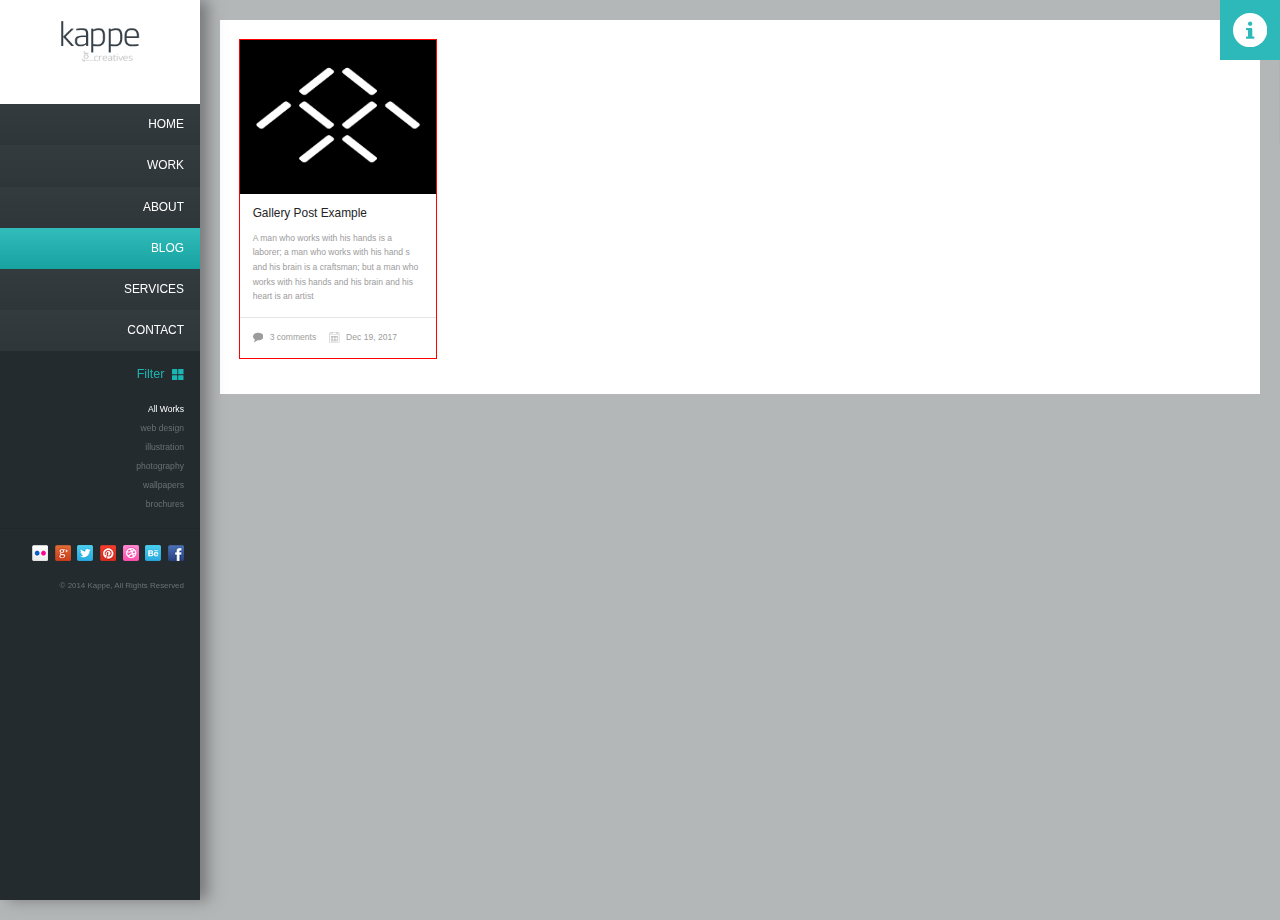
==== blog.html @ 895044f1 "added blog section" ====
<!doctype html>
<html lang="en">
<head>
	<meta charset="utf-8">
	<meta name="viewport" content="width=device-width, initial-scale=1, shrink-to-fit=no">
	<link rel="stylesheet" href="css/style.css">
   <link href="https://fonts.googleapis.com/css?family=Special+Elite" rel="stylesheet">
   <link rel="stylesheet" href="css/normalize.css">
	<link rel="shortcut icon" type="image/x-icon" href="img/masta.jpg">
   <title>kappeProject</title>
   <script src="http://ajax.googleapis.com/ajax/libs/jquery/1.11.2/jquery.min.js"></script>
   <script src="js/script.js"></script>
</head>
<body>

	<div id="info_box">
		<ul>
			<li><svg version="1.1" id="" xmlns="http://www.w3.org/2000/svg" xmlns:xlink="http://www.w3.org/1999/xlink" x="0px" y="0px"
	 		viewBox="0 0 348.077 348.077" style="enable-background:new 0 0 348.077 348.077;"
	 		xml:space="preserve">
			<path d="M340.273,275.083l-53.755-53.761c-10.707-10.664-28.438-10.34-39.518,0.744l-27.082,27.076
				c-1.711-0.943-3.482-1.928-5.344-2.973c-17.102-9.476-40.509-22.464-65.14-47.113c-24.704-24.701-37.704-48.144-47.209-65.257
				c-1.003-1.813-1.964-3.561-2.913-5.221l18.176-18.149l8.936-8.947c11.097-11.1,11.403-28.826,0.721-39.521L73.39,8.194
				C62.708-2.486,44.969-2.162,33.872,8.938l-15.15,15.237l0.414,0.411c-5.08,6.482-9.325,13.958-12.484,22.02
				C3.74,54.28,1.927,61.603,1.098,68.941C-6,127.785,20.89,181.564,93.866,254.541c100.875,100.868,182.167,93.248,185.674,92.876
				c7.638-0.913,14.958-2.738,22.397-5.627c7.992-3.122,15.463-7.361,21.941-12.43l0.331,0.294l15.348-15.029
				C350.631,303.527,350.95,285.795,340.273,275.083z"/>
			</svg> 9939 1234 5679</li>
			<li><svg version="1.1" id="" xmlns="http://www.w3.org/2000/svg" xmlns:xlink="http://www.w3.org/1999/xlink" x="0px" y="0px"
			viewBox="0 0 511.626 511.626" style="enable-background:new 0 0 511.626 511.626;"
			xml:space="preserve">
		<path d="M49.106,178.729c6.472,4.567,25.981,18.131,58.528,40.685c32.548,22.554,57.482,39.92,74.803,52.099
		c1.903,1.335,5.946,4.237,12.131,8.71c6.186,4.476,11.326,8.093,15.416,10.852c4.093,2.758,9.041,5.852,14.849,9.277
		c5.806,3.422,11.279,5.996,16.418,7.7c5.14,1.718,9.898,2.569,14.275,2.569h0.287h0.288c4.377,0,9.137-0.852,14.277-2.569
		c5.137-1.704,10.615-4.281,16.416-7.7c5.804-3.429,10.752-6.52,14.845-9.277c4.093-2.759,9.229-6.376,15.417-10.852
		c6.184-4.477,10.232-7.375,12.135-8.71c17.508-12.179,62.051-43.11,133.615-92.79c13.894-9.703,25.502-21.411,34.827-35.116
		c9.332-13.699,13.993-28.07,13.993-43.105c0-12.564-4.523-23.319-13.565-32.264c-9.041-8.947-19.749-13.418-32.117-13.418H45.679
		c-14.655,0-25.933,4.948-33.832,14.844C3.949,79.562,0,91.934,0,106.779c0,11.991,5.236,24.985,15.703,38.974
		C26.169,159.743,37.307,170.736,49.106,178.729z"/>
		<path d="M483.072,209.275c-62.424,42.251-109.824,75.087-142.177,98.501c-10.849,7.991-19.65,14.229-26.409,18.699
			c-6.759,4.473-15.748,9.041-26.98,13.702c-11.228,4.668-21.692,6.995-31.401,6.995h-0.291h-0.287
			c-9.707,0-20.177-2.327-31.405-6.995c-11.228-4.661-20.223-9.229-26.98-13.702c-6.755-4.47-15.559-10.708-26.407-18.699
			c-25.697-18.842-72.995-51.68-141.896-98.501C17.987,202.047,8.375,193.762,0,184.437v226.685c0,12.57,4.471,23.319,13.418,32.265
			c8.945,8.949,19.701,13.422,32.264,13.422h420.266c12.56,0,23.315-4.473,32.261-13.422c8.949-8.949,13.418-19.694,13.418-32.265
			V184.437C503.441,193.569,493.927,201.854,483.072,209.275z"/>
			</svg> contact@domain.com</li>
			<li><svg version="1.1" id="" xmlns="http://www.w3.org/2000/svg" xmlns:xlink="http://www.w3.org/1999/xlink" x="0px" y="0px"
			viewBox="0 0 512 512" style="enable-background:new 0 0 512 512;" xml:space="preserve">
			<path d="M512,296l-96-96V56h-64v80l-96-96L0,296v16h64v160h160v-96h64v96h160V312h64V296z"/>
			</svg> street address example</li>
		</ul>
	</div>

	<aside class="flex__jcontent_start">
		<div id="logo">
			<img class="logo" src="img/logo.png" alt="logo" usemap="#picture">
			<map name="picture">
				<area shape="circle" coords="100, 40, 40" href="index.html" title="home page" alt="index">
			</map>
		</div>

		<nav id="main_nav">
			<li><a href="index.html" class="upper white">Home</a></li>
			<li><a href="work.html" class="upper white">Work</a></li>
			<li><a href="about.html" class="upper white">About</a></li>
			<li><a href="blog.html" class="upper white active">Blog</a></li>
			<li><a href="services.html" class="upper white">Services</a></li>
			<li><a href="contact.html" class="upper white">Contact</a></li>
		</nav>

		<div id="filter">
			<div id="title_filter" class="main_flex__nowrap flex__jcontent_end flex__align-content_center flex__align-items_center">
				Filter <svg version="1.1" id="" xmlns="http://www.w3.org/2000/svg" xmlns:xlink="http://www.w3.org/1999/xlink" x="0px" y="0px"
				viewBox="0 0 271.673 271.673" style="enable-background:new 0 0 271.673 271.673;" xml:space="preserve">

				<path d="M114.939,0H10.449C4.678,0,0,4.678,0,10.449v104.49c0,5.771,4.678,10.449,10.449,10.449h104.49
				c5.771,0,10.449-4.678,10.449-10.449V10.449C125.388,4.678,120.71,0,114.939,0z"/>
				<path d="M261.224,0h-104.49c-5.771,0-10.449,4.678-10.449,10.449v104.49c0,5.771,4.678,10.449,10.449,10.449h104.49
				c5.771,0,10.449-4.678,10.449-10.449V10.449C271.673,4.678,266.995,0,261.224,0z"/>
				<path d="M114.939,146.286H10.449C4.678,146.286,0,150.964,0,156.735v104.49c0,5.771,4.678,10.449,10.449,10.449h104.49
				c5.771,0,10.449-4.678,10.449-10.449v-104.49C125.388,150.964,120.71,146.286,114.939,146.286z"/>
				<path d="M261.224,146.286h-104.49c-5.771,0-10.449,4.678-10.449,10.449v104.49c0,5.771,4.678,10.449,10.449,10.449h104.49
				c5.771,0,10.449-4.678,10.449-10.449v-104.49C271.673,150.964,266.995,146.286,261.224,146.286z"/>		
				</svg>
			</div>
			<ul>
				<li><a href="#" class="active">All Works</a></li>
				<li><a href="#">web design</a></li>
				<li><a href="#">illustration</a></li>
				<li><a href="#">photography</a></li>
				<li><a href="#">wallpapers</a></li>
				<li><a href="#">brochures</a></li>
			</ul>
		</div>
		<!-- filter -->

		<div id="soc_bar" class="main_flex__nowrap flex__jcontent_end flex__align-items_center">
			<a href="#"><img src="img/1.png" alt="social-logo"></a>
			<a href="#"><img src="img/googleplus.png" alt="social-logo"></a>
			<a href="#"><img src="img/twitter.png" alt="social-logo"></a>
			<a href="#"><img src="img/pinterest.png" alt="social-logo"></a>
			<a href="#"><img src="img/dribbble.png" alt="social-logo"></a>
			<a href="#"><img src="img/behance.png" alt="social-logo"></a>
			<a href="#"><img src="img/facebook.png" alt="social-logo"></a>
		</div>
		<!-- /#soc_bar -->

		<p id="soc_text">
			© 2014 Kappe, All Rights Reserved
		</p>

		<!-- <div>Icons made by <a href="https://www.flaticon.com/authors/kiranshastry" title="Kiranshastry">Kiranshastry</a> from <a href="https://www.flaticon.com/" 			    title="Flaticon">www.flaticon.com</a> is licensed by <a href="http://creativecommons.org/licenses/by/3.0/" 			    title="Creative Commons BY 3.0" target="_blank">CC 3.0 BY</a></div> -->
	</aside>

	<main> 
		<div class="wrap">
			<div id="list_post">
				<div class="column_post">
					<div class="box_post">
						<div class="img_post img_post_h1">
							<img src="img/Faraday_Future_Logo.png" alt="">
						</div>
						<div class="about_post">
							<h2>Gallery Post Example</h2>
							<p>A man who works with his hands is a laborer; a man who works with his hand s and his brain is a craftsman; but a man who works with his hands and his brain and his heart is an artist</p>
						</div>
						<div class="info_post main_flex flex-nowrap flex__align-content_center">
							<div class="com_post main_flex flex-nowrap flex__align-items_center">
								<svg version="1.1" id="" xmlns="http://www.w3.org/2000/svg" xmlns:xlink="http://www.w3.org/1999/xlink" x="0px" y="0px"
									 viewBox="0 0 511.626 511.626" style="enable-background:new 0 0 511.626 511.626;"
									 xml:space="preserve">
									<path d="M477.371,127.44c-22.843-28.074-53.871-50.249-93.076-66.523c-39.204-16.272-82.035-24.41-128.478-24.41
										c-34.643,0-67.762,4.805-99.357,14.417c-31.595,9.611-58.812,22.602-81.653,38.97c-22.845,16.37-41.018,35.832-54.534,58.385
										C6.757,170.833,0,194.484,0,219.228c0,28.549,8.61,55.3,25.837,80.234c17.227,24.931,40.778,45.871,70.664,62.811
										c-2.096,7.611-4.57,14.846-7.426,21.693c-2.855,6.852-5.424,12.474-7.708,16.851c-2.286,4.377-5.376,9.233-9.281,14.562
										c-3.899,5.328-6.849,9.089-8.848,11.275c-1.997,2.19-5.28,5.812-9.851,10.849c-4.565,5.048-7.517,8.329-8.848,9.855
										c-0.193,0.089-0.953,0.952-2.285,2.567c-1.331,1.615-1.999,2.423-1.999,2.423l-1.713,2.566c-0.953,1.431-1.381,2.334-1.287,2.707
										c0.096,0.373-0.094,1.331-0.57,2.851c-0.477,1.526-0.428,2.669,0.142,3.433v0.284c0.765,3.429,2.43,6.187,4.998,8.277
										c2.568,2.092,5.474,2.95,8.708,2.563c12.375-1.522,23.223-3.606,32.548-6.276c49.87-12.758,93.649-35.782,131.334-69.097
										c14.272,1.522,28.072,2.286,41.396,2.286c46.442,0,89.271-8.138,128.479-24.417c39.208-16.272,70.233-38.448,93.072-66.517
										c22.843-28.062,34.263-58.663,34.263-91.781C511.626,186.108,500.207,155.509,477.371,127.44z"/>
								</svg>
								<p>3 comments</p>
							</div>
							<div class="date_post main_flex flex-nowrap flex__align-items_center">
								<svg version="1.1" id="" xmlns="http://www.w3.org/2000/svg" xmlns:xlink="http://www.w3.org/1999/xlink" x="0px" y="0px"
									 viewBox="0 0 60 60" style="enable-background:new 0 0 60 60;" xml:space="preserve">
									<path d="M57,4h-7V1c0-0.553-0.447-1-1-1h-7c-0.553,0-1,0.447-1,1v3H19V1c0-0.553-0.447-1-1-1h-7c-0.553,0-1,0.447-1,1v3H3
										C2.447,4,2,4.447,2,5v11v43c0,0.553,0.447,1,1,1h54c0.553,0,1-0.447,1-1V16V5C58,4.447,57.553,4,57,4z M43,2h5v3v3h-5V5V2z M12,2h5
										v3v3h-5V5V2z M4,6h6v3c0,0.553,0.447,1,1,1h7c0.553,0,1-0.447,1-1V6h22v3c0,0.553,0.447,1,1,1h7c0.553,0,1-0.447,1-1V6h6v9H4V6z
										 M4,58V17h52v41H4z"/>
									<path d="M38,23h-7h-2h-7h-2h-9v9v2v7v2v9h9h2h7h2h7h2h9v-9v-2v-7v-2v-9h-9H38z M31,25h7v7h-7V25z M38,41h-7v-7h7V41z M22,34h7v7h-7
										V34z M22,25h7v7h-7V25z M13,25h7v7h-7V25z M13,34h7v7h-7V34z M20,50h-7v-7h7V50z M29,50h-7v-7h7V50z M38,50h-7v-7h7V50z M47,50h-7
										v-7h7V50z M47,41h-7v-7h7V41z M47,25v7h-7v-7H47z"/>
								</svg>
								<p>Dec 19, 2017</p>
							</div>
						</div>
					</div>
				</div>
				<!-- column_post -->
			</div>
			<!-- list_post -->
		</div>
		<!-- .wrap -->
	</main>
	
	<div id="info">
		<svg version="1.1" id="" xmlns="http://www.w3.org/2000/svg" xmlns:xlink="http://www.w3.org/1999/xlink" x="0px" y="0px"
		viewBox="0 0 512 512" style="enable-background:new 0 0 512 512;" xml:space="preserve">
		<path d="M256,0C114.613,0,0,114.617,0,256c0,141.391,114.613,256,256,256s256-114.609,256-256C512,114.617,397.387,0,256,0z
		M256,128c17.674,0,32,14.328,32,32c0,17.68-14.326,32-32,32s-32-14.32-32-32C224,142.328,238.326,128,256,128z M304,384h-96
		c-8.836,0-16-7.156-16-16c0-8.836,7.164-16,16-16h16v-96h-16c-8.836,0-16-7.156-16-16c0-8.836,7.164-16,16-16h64
		c8.836,0,16,7.164,16,16v112h16c8.836,0,16,7.164,16,16C320,376.844,312.836,384,304,384z"/>
		</svg>
	</div>
	<!-- /#info -->


	<!-- svg icons -->
	<!-- <div>Icons made by <a href="https://www.flaticon.com/authors/gregor-cresnar" title="Gregor Cresnar">Gregor Cresnar</a> from <a href="https://www.flaticon.com/" 			    title="Flaticon">www.flaticon.com</a> is licensed by <a href="http://creativecommons.org/licenses/by/3.0/" 			    title="Creative Commons BY 3.0" target="_blank">CC 3.0 BY</a></div> -->
	<!-- <div>Icons made by <a href="https://www.freepik.com/" title="Freepik">Freepik</a> from <a href="https://www.flaticon.com/" 			    title="Flaticon">www.flaticon.com</a> is licensed by <a href="http://creativecommons.org/licenses/by/3.0/" 			    title="Creative Commons BY 3.0" target="_blank">CC 3.0 BY</a></div> -->
	<!-- <div>Icons made by <a href="https://www.freepik.com/" title="Freepik">Freepik</a> from <a href="https://www.flaticon.com/" 			    title="Flaticon">www.flaticon.com</a> is licensed by <a href="http://creativecommons.org/licenses/by/3.0/" 			    title="Creative Commons BY 3.0" target="_blank">CC 3.0 BY</a></div> -->
	<!-- <div>Icons made by <a href="https://www.freepik.com/" title="Freepik">Freepik</a> from <a href="https://www.flaticon.com/" 			    title="Flaticon">www.flaticon.com</a> is licensed by <a href="http://creativecommons.org/licenses/by/3.0/" 			    title="Creative Commons BY 3.0" target="_blank">CC 3.0 BY</a></div> -->
	<!-- <div>Icons made by <a href="https://www.flaticon.com/authors/icomoon" title="Icomoon">Icomoon</a> from <a href="https://www.flaticon.com/" 			    title="Flaticon">www.flaticon.com</a> is licensed by <a href="http://creativecommons.org/licenses/by/3.0/" 			    title="Creative Commons BY 3.0" target="_blank">CC 3.0 BY</a></div> -->
</body>
</html>
---- css/style.css ----
@import url('body.css');
@import url('aside.css');
@import url('main.css');
@import url('work.css');
@import url('about.css');
@import url('blog.css');
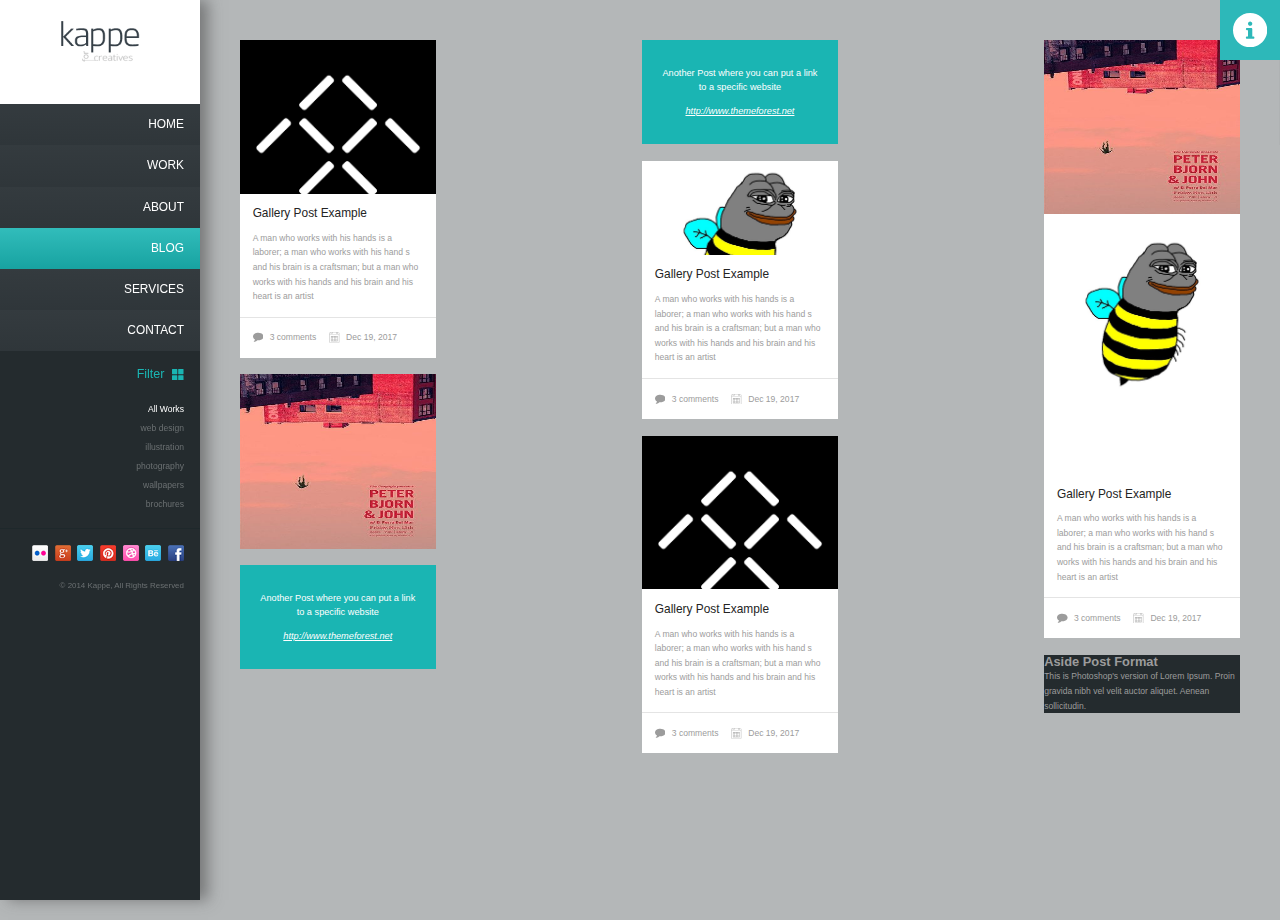
==== commit a338ea46: "added changes in blog section" ====
--- a/blog.html
+++ b/blog.html
@@ -113,8 +113,9 @@
 	</aside>
 
 	<main> 
-		<div class="wrap">
-			<div id="list_post">
+		<div class="wrap blog_wrap">
+			<div id="list_post" class="main_flex flex__jcontent_between">
+
 				<div class="column_post">
 					<div class="box_post">
 						<div class="img_post img_post_h1">
@@ -157,8 +158,188 @@
 							</div>
 						</div>
 					</div>
+
+					<div class="box_post single_link img_post_h2">					
+						<a href="#">
+							<svg version="1.1" id="" xmlns="http://www.w3.org/2000/svg" xmlns:xlink="http://www.w3.org/1999/xlink" x="0px" y="0px"
+							viewBox="0 0 490.4 490.4" style="enable-background:new 0 0 490.4 490.4;" xml:space="preserve">
+							<path d="M245.2,490.4c135.2,0,245.2-110,245.2-245.2S380.4,0,245.2,0S0,110,0,245.2S110,490.4,245.2,490.4z M245.2,24.5
+							c121.7,0,220.7,99,220.7,220.7s-99,220.7-220.7,220.7s-220.7-99-220.7-220.7S123.5,24.5,245.2,24.5z"/>
+							<path d="M138.7,257.5h183.4l-48,48c-4.8,4.8-4.8,12.5,0,17.3c2.4,2.4,5.5,3.6,8.7,3.6s6.3-1.2,8.7-3.6l68.9-68.9
+							c4.8-4.8,4.8-12.5,0-17.3l-68.9-68.9c-4.8-4.8-12.5-4.8-17.3,0s-4.8,12.5,0,17.3l48,48H138.7c-6.8,0-12.3,5.5-12.3,12.3
+							C126.4,252.1,131.9,257.5,138.7,257.5z"/>
+							</svg>
+							<img src="img/SLfUmE_w7Vo.jpg" alt="">
+						</a>
+					</div>
+
+					<div class="box_post another main_flex flex__align-items_center flex__jcontent_center">
+						<h3 class="aligner">Another Post where you can 
+						put a link to a specific website</h3>
+						<a href="#">http://www.themeforest.net</a>
+					</div>
 				</div>
 				<!-- column_post -->
+
+				<div class="column_post">
+					<div class="box_post another main_flex flex__align-items_center flex__jcontent_center">
+						<h3 class="aligner">Another Post where you can 
+						put a link to a specific website</h3>
+						<a href="#">http://www.themeforest.net</a>
+					</div>
+
+					<div class="box_post">
+						<div class="img_post img_post_h4">
+							<img src="img/Yaio1Dr3y3Y.jpg" alt="">
+						</div>
+						<div class="about_post">
+							<h2>Gallery Post Example</h2>
+							<p>A man who works with his hands is a laborer; a man who works with his hand s and his brain is a craftsman; but a man who works with his hands and his brain and his heart is an artist</p>
+						</div>
+						<div class="info_post main_flex flex-nowrap flex__align-content_center">
+							<div class="com_post main_flex flex-nowrap flex__align-items_center">
+								<svg version="1.1" id="" xmlns="http://www.w3.org/2000/svg" xmlns:xlink="http://www.w3.org/1999/xlink" x="0px" y="0px"
+									 viewBox="0 0 511.626 511.626" style="enable-background:new 0 0 511.626 511.626;"
+									 xml:space="preserve">
+									<path d="M477.371,127.44c-22.843-28.074-53.871-50.249-93.076-66.523c-39.204-16.272-82.035-24.41-128.478-24.41
+										c-34.643,0-67.762,4.805-99.357,14.417c-31.595,9.611-58.812,22.602-81.653,38.97c-22.845,16.37-41.018,35.832-54.534,58.385
+										C6.757,170.833,0,194.484,0,219.228c0,28.549,8.61,55.3,25.837,80.234c17.227,24.931,40.778,45.871,70.664,62.811
+										c-2.096,7.611-4.57,14.846-7.426,21.693c-2.855,6.852-5.424,12.474-7.708,16.851c-2.286,4.377-5.376,9.233-9.281,14.562
+										c-3.899,5.328-6.849,9.089-8.848,11.275c-1.997,2.19-5.28,5.812-9.851,10.849c-4.565,5.048-7.517,8.329-8.848,9.855
+										c-0.193,0.089-0.953,0.952-2.285,2.567c-1.331,1.615-1.999,2.423-1.999,2.423l-1.713,2.566c-0.953,1.431-1.381,2.334-1.287,2.707
+										c0.096,0.373-0.094,1.331-0.57,2.851c-0.477,1.526-0.428,2.669,0.142,3.433v0.284c0.765,3.429,2.43,6.187,4.998,8.277
+										c2.568,2.092,5.474,2.95,8.708,2.563c12.375-1.522,23.223-3.606,32.548-6.276c49.87-12.758,93.649-35.782,131.334-69.097
+										c14.272,1.522,28.072,2.286,41.396,2.286c46.442,0,89.271-8.138,128.479-24.417c39.208-16.272,70.233-38.448,93.072-66.517
+										c22.843-28.062,34.263-58.663,34.263-91.781C511.626,186.108,500.207,155.509,477.371,127.44z"/>
+								</svg>
+								<p>3 comments</p>
+							</div>
+							<div class="date_post main_flex flex-nowrap flex__align-items_center">
+								<svg version="1.1" id="" xmlns="http://www.w3.org/2000/svg" xmlns:xlink="http://www.w3.org/1999/xlink" x="0px" y="0px"
+									 viewBox="0 0 60 60" style="enable-background:new 0 0 60 60;" xml:space="preserve">
+									<path d="M57,4h-7V1c0-0.553-0.447-1-1-1h-7c-0.553,0-1,0.447-1,1v3H19V1c0-0.553-0.447-1-1-1h-7c-0.553,0-1,0.447-1,1v3H3
+										C2.447,4,2,4.447,2,5v11v43c0,0.553,0.447,1,1,1h54c0.553,0,1-0.447,1-1V16V5C58,4.447,57.553,4,57,4z M43,2h5v3v3h-5V5V2z M12,2h5
+										v3v3h-5V5V2z M4,6h6v3c0,0.553,0.447,1,1,1h7c0.553,0,1-0.447,1-1V6h22v3c0,0.553,0.447,1,1,1h7c0.553,0,1-0.447,1-1V6h6v9H4V6z
+										 M4,58V17h52v41H4z"/>
+									<path d="M38,23h-7h-2h-7h-2h-9v9v2v7v2v9h9h2h7h2h7h2h9v-9v-2v-7v-2v-9h-9H38z M31,25h7v7h-7V25z M38,41h-7v-7h7V41z M22,34h7v7h-7
+										V34z M22,25h7v7h-7V25z M13,25h7v7h-7V25z M13,34h7v7h-7V34z M20,50h-7v-7h7V50z M29,50h-7v-7h7V50z M38,50h-7v-7h7V50z M47,50h-7
+										v-7h7V50z M47,41h-7v-7h7V41z M47,25v7h-7v-7H47z"/>
+								</svg>
+								<p>Dec 19, 2017</p>
+							</div>
+						</div>
+					</div>
+
+					<div class="box_post">
+						<div class="img_post img_post_h1">
+							<img src="img/Faraday_Future_Logo.png" alt="">
+						</div>
+						<div class="about_post">
+							<h2>Gallery Post Example</h2>
+							<p>A man who works with his hands is a laborer; a man who works with his hand s and his brain is a craftsman; but a man who works with his hands and his brain and his heart is an artist</p>
+						</div>
+						<div class="info_post main_flex flex-nowrap flex__align-content_center">
+							<div class="com_post main_flex flex-nowrap flex__align-items_center">
+								<svg version="1.1" id="" xmlns="http://www.w3.org/2000/svg" xmlns:xlink="http://www.w3.org/1999/xlink" x="0px" y="0px"
+									 viewBox="0 0 511.626 511.626" style="enable-background:new 0 0 511.626 511.626;"
+									 xml:space="preserve">
+									<path d="M477.371,127.44c-22.843-28.074-53.871-50.249-93.076-66.523c-39.204-16.272-82.035-24.41-128.478-24.41
+										c-34.643,0-67.762,4.805-99.357,14.417c-31.595,9.611-58.812,22.602-81.653,38.97c-22.845,16.37-41.018,35.832-54.534,58.385
+										C6.757,170.833,0,194.484,0,219.228c0,28.549,8.61,55.3,25.837,80.234c17.227,24.931,40.778,45.871,70.664,62.811
+										c-2.096,7.611-4.57,14.846-7.426,21.693c-2.855,6.852-5.424,12.474-7.708,16.851c-2.286,4.377-5.376,9.233-9.281,14.562
+										c-3.899,5.328-6.849,9.089-8.848,11.275c-1.997,2.19-5.28,5.812-9.851,10.849c-4.565,5.048-7.517,8.329-8.848,9.855
+										c-0.193,0.089-0.953,0.952-2.285,2.567c-1.331,1.615-1.999,2.423-1.999,2.423l-1.713,2.566c-0.953,1.431-1.381,2.334-1.287,2.707
+										c0.096,0.373-0.094,1.331-0.57,2.851c-0.477,1.526-0.428,2.669,0.142,3.433v0.284c0.765,3.429,2.43,6.187,4.998,8.277
+										c2.568,2.092,5.474,2.95,8.708,2.563c12.375-1.522,23.223-3.606,32.548-6.276c49.87-12.758,93.649-35.782,131.334-69.097
+										c14.272,1.522,28.072,2.286,41.396,2.286c46.442,0,89.271-8.138,128.479-24.417c39.208-16.272,70.233-38.448,93.072-66.517
+										c22.843-28.062,34.263-58.663,34.263-91.781C511.626,186.108,500.207,155.509,477.371,127.44z"/>
+								</svg>
+								<p>3 comments</p>
+							</div>
+							<div class="date_post main_flex flex-nowrap flex__align-items_center">
+								<svg version="1.1" id="" xmlns="http://www.w3.org/2000/svg" xmlns:xlink="http://www.w3.org/1999/xlink" x="0px" y="0px"
+									 viewBox="0 0 60 60" style="enable-background:new 0 0 60 60;" xml:space="preserve">
+									<path d="M57,4h-7V1c0-0.553-0.447-1-1-1h-7c-0.553,0-1,0.447-1,1v3H19V1c0-0.553-0.447-1-1-1h-7c-0.553,0-1,0.447-1,1v3H3
+										C2.447,4,2,4.447,2,5v11v43c0,0.553,0.447,1,1,1h54c0.553,0,1-0.447,1-1V16V5C58,4.447,57.553,4,57,4z M43,2h5v3v3h-5V5V2z M12,2h5
+										v3v3h-5V5V2z M4,6h6v3c0,0.553,0.447,1,1,1h7c0.553,0,1-0.447,1-1V6h22v3c0,0.553,0.447,1,1,1h7c0.553,0,1-0.447,1-1V6h6v9H4V6z
+										 M4,58V17h52v41H4z"/>
+									<path d="M38,23h-7h-2h-7h-2h-9v9v2v7v2v9h9h2h7h2h7h2h9v-9v-2v-7v-2v-9h-9H38z M31,25h7v7h-7V25z M38,41h-7v-7h7V41z M22,34h7v7h-7
+										V34z M22,25h7v7h-7V25z M13,25h7v7h-7V25z M13,34h7v7h-7V34z M20,50h-7v-7h7V50z M29,50h-7v-7h7V50z M38,50h-7v-7h7V50z M47,50h-7
+										v-7h7V50z M47,41h-7v-7h7V41z M47,25v7h-7v-7H47z"/>
+								</svg>
+								<p>Dec 19, 2017</p>
+							</div>
+						</div>
+					</div>					
+
+				</div>
+				<!-- column_post -->
+
+				<div class="column_post">
+
+					<div class="box_post">
+						<div class="box_post single_link img_post_h2">					
+						<a href="#">
+							<svg version="1.1" id="" xmlns="http://www.w3.org/2000/svg" xmlns:xlink="http://www.w3.org/1999/xlink" x="0px" y="0px"
+							viewBox="0 0 490.4 490.4" style="enable-background:new 0 0 490.4 490.4;" xml:space="preserve">
+							<path d="M245.2,490.4c135.2,0,245.2-110,245.2-245.2S380.4,0,245.2,0S0,110,0,245.2S110,490.4,245.2,490.4z M245.2,24.5
+							c121.7,0,220.7,99,220.7,220.7s-99,220.7-220.7,220.7s-220.7-99-220.7-220.7S123.5,24.5,245.2,24.5z"/>
+							<path d="M138.7,257.5h183.4l-48,48c-4.8,4.8-4.8,12.5,0,17.3c2.4,2.4,5.5,3.6,8.7,3.6s6.3-1.2,8.7-3.6l68.9-68.9
+							c4.8-4.8,4.8-12.5,0-17.3l-68.9-68.9c-4.8-4.8-12.5-4.8-17.3,0s-4.8,12.5,0,17.3l48,48H138.7c-6.8,0-12.3,5.5-12.3,12.3
+							C126.4,252.1,131.9,257.5,138.7,257.5z"/>
+							</svg>
+							<img src="img/SLfUmE_w7Vo.jpg" alt="">
+						</a>
+					</div>
+
+						<div class="img_post img_post_h5">
+							<img src="img/Yaio1Dr3y3Y.jpg" alt="">
+						</div>
+						<div class="about_post">
+							<h2>Gallery Post Example</h2>
+							<p>A man who works with his hands is a laborer; a man who works with his hand s and his brain is a craftsman; but a man who works with his hands and his brain and his heart is an artist</p>
+						</div>
+						<div class="info_post main_flex flex-nowrap flex__align-content_center">
+							<div class="com_post main_flex flex-nowrap flex__align-items_center">
+								<svg version="1.1" id="" xmlns="http://www.w3.org/2000/svg" xmlns:xlink="http://www.w3.org/1999/xlink" x="0px" y="0px"
+									 viewBox="0 0 511.626 511.626" style="enable-background:new 0 0 511.626 511.626;"
+									 xml:space="preserve">
+									<path d="M477.371,127.44c-22.843-28.074-53.871-50.249-93.076-66.523c-39.204-16.272-82.035-24.41-128.478-24.41
+										c-34.643,0-67.762,4.805-99.357,14.417c-31.595,9.611-58.812,22.602-81.653,38.97c-22.845,16.37-41.018,35.832-54.534,58.385
+										C6.757,170.833,0,194.484,0,219.228c0,28.549,8.61,55.3,25.837,80.234c17.227,24.931,40.778,45.871,70.664,62.811
+										c-2.096,7.611-4.57,14.846-7.426,21.693c-2.855,6.852-5.424,12.474-7.708,16.851c-2.286,4.377-5.376,9.233-9.281,14.562
+										c-3.899,5.328-6.849,9.089-8.848,11.275c-1.997,2.19-5.28,5.812-9.851,10.849c-4.565,5.048-7.517,8.329-8.848,9.855
+										c-0.193,0.089-0.953,0.952-2.285,2.567c-1.331,1.615-1.999,2.423-1.999,2.423l-1.713,2.566c-0.953,1.431-1.381,2.334-1.287,2.707
+										c0.096,0.373-0.094,1.331-0.57,2.851c-0.477,1.526-0.428,2.669,0.142,3.433v0.284c0.765,3.429,2.43,6.187,4.998,8.277
+										c2.568,2.092,5.474,2.95,8.708,2.563c12.375-1.522,23.223-3.606,32.548-6.276c49.87-12.758,93.649-35.782,131.334-69.097
+										c14.272,1.522,28.072,2.286,41.396,2.286c46.442,0,89.271-8.138,128.479-24.417c39.208-16.272,70.233-38.448,93.072-66.517
+										c22.843-28.062,34.263-58.663,34.263-91.781C511.626,186.108,500.207,155.509,477.371,127.44z"/>
+								</svg>
+								<p>3 comments</p>
+							</div>
+							<div class="date_post main_flex flex-nowrap flex__align-items_center">
+								<svg version="1.1" id="" xmlns="http://www.w3.org/2000/svg" xmlns:xlink="http://www.w3.org/1999/xlink" x="0px" y="0px"
+									 viewBox="0 0 60 60" style="enable-background:new 0 0 60 60;" xml:space="preserve">
+									<path d="M57,4h-7V1c0-0.553-0.447-1-1-1h-7c-0.553,0-1,0.447-1,1v3H19V1c0-0.553-0.447-1-1-1h-7c-0.553,0-1,0.447-1,1v3H3
+										C2.447,4,2,4.447,2,5v11v43c0,0.553,0.447,1,1,1h54c0.553,0,1-0.447,1-1V16V5C58,4.447,57.553,4,57,4z M43,2h5v3v3h-5V5V2z M12,2h5
+										v3v3h-5V5V2z M4,6h6v3c0,0.553,0.447,1,1,1h7c0.553,0,1-0.447,1-1V6h22v3c0,0.553,0.447,1,1,1h7c0.553,0,1-0.447,1-1V6h6v9H4V6z
+										 M4,58V17h52v41H4z"/>
+									<path d="M38,23h-7h-2h-7h-2h-9v9v2v7v2v9h9h2h7h2h7h2h9v-9v-2v-7v-2v-9h-9H38z M31,25h7v7h-7V25z M38,41h-7v-7h7V41z M22,34h7v7h-7
+										V34z M22,25h7v7h-7V25z M13,25h7v7h-7V25z M13,34h7v7h-7V34z M20,50h-7v-7h7V50z M29,50h-7v-7h7V50z M38,50h-7v-7h7V50z M47,50h-7
+										v-7h7V50z M47,41h-7v-7h7V41z M47,25v7h-7v-7H47z"/>
+								</svg>
+								<p>Dec 19, 2017</p>
+							</div>
+						</div>
+					</div>
+
+					<div class="box_post post_form">
+						<h2>Aside Post Format</h2>
+						<p>This is Photoshop's version  of Lorem Ipsum. Proin gravida nibh vel velit auctor aliquet. Aenean sollicitudin.</p>
+					</div>
+				</div>
+				<!-- column_post -->
+
 			</div>
 			<!-- list_post -->
 		</div>
